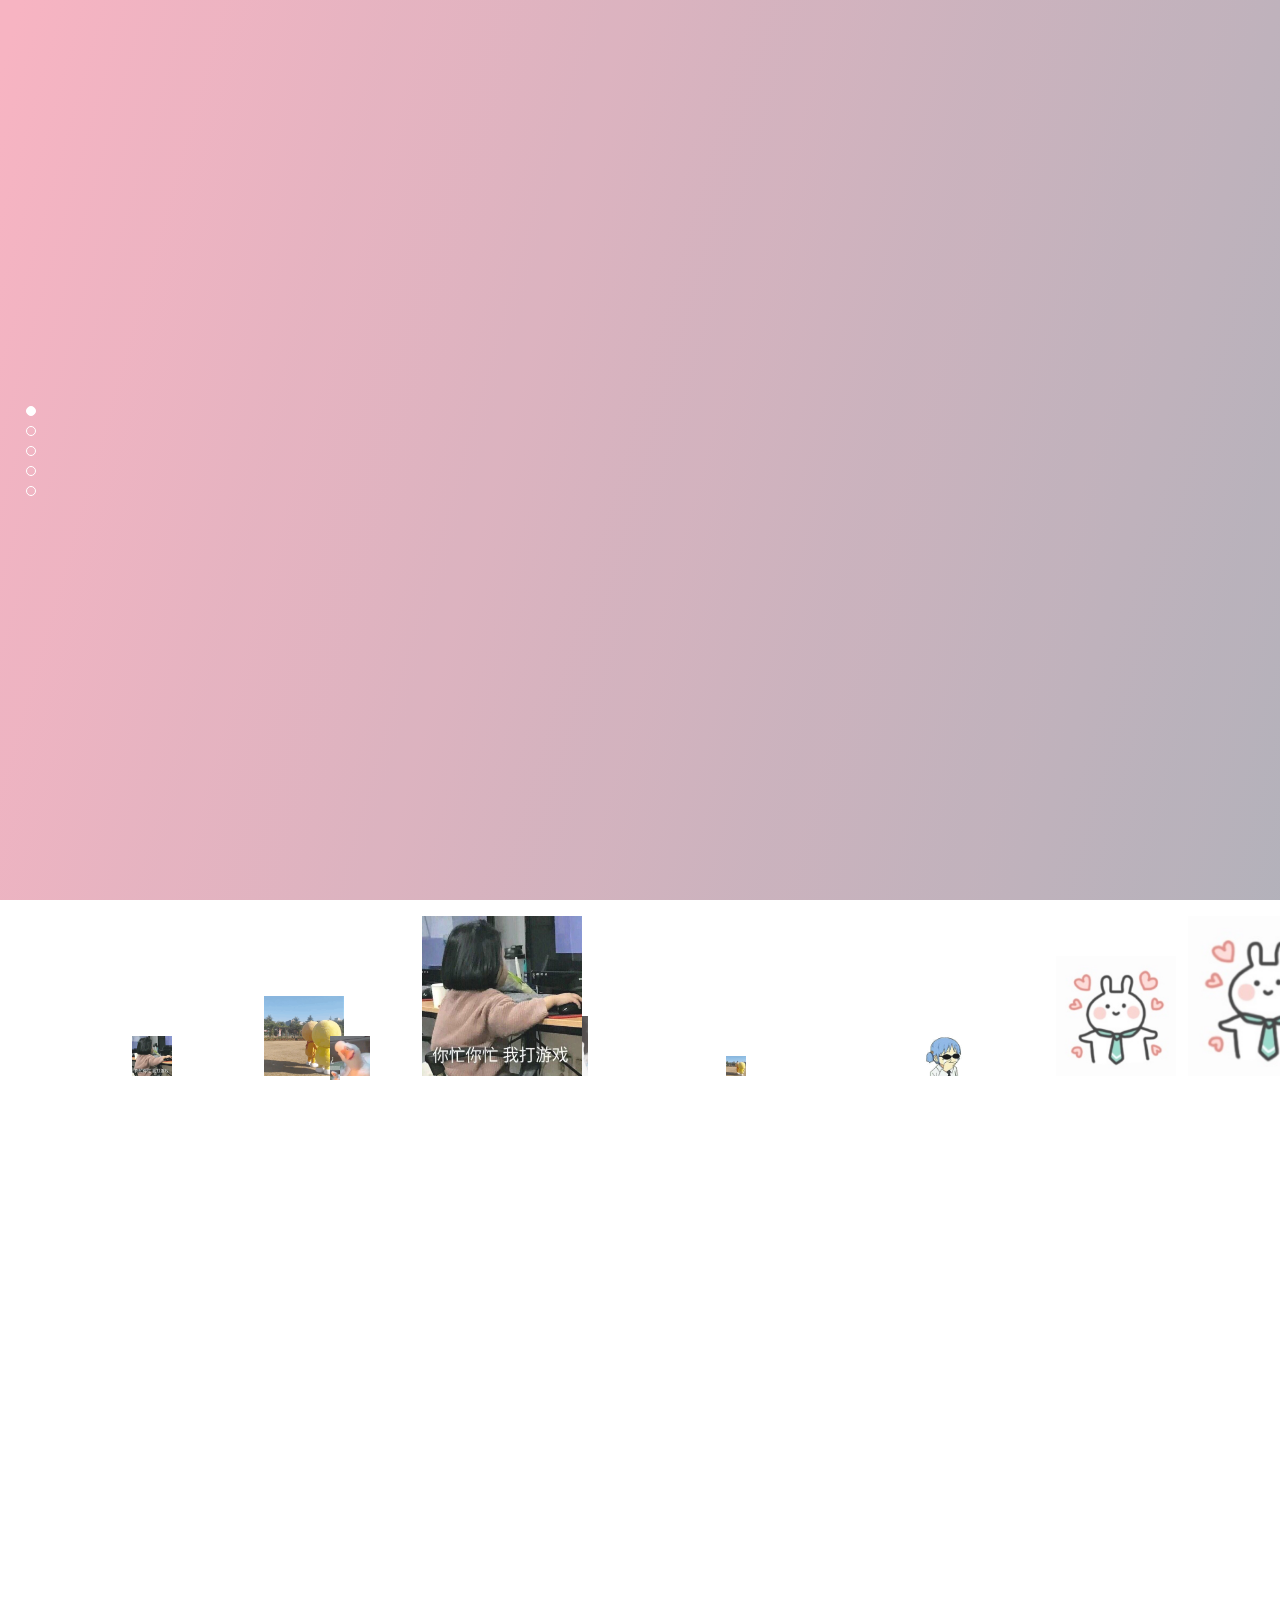
==== html/Memories.html @ e99f82f0 "update" ====
<!DOCTYPE html>
<html lang="zh-CN">
<head>
 <meta charset="UTF-8">
 <title>Happy Birthday</title>
 <link rel="stylesheet" href="../css/jquery.fullPage.css">
 <link rel="stylesheet" href="../css/style.css">
</head>

<body>
<div class="bgcolor">
	<div style="z-index:100;" id="dowebok">
     <!--第一屏 X1-->
     <div class="section">
          <div class="ly-box01">
			<div class="ly-txt01">
				<p class="ly-stxt01">我们认识的时间不长</p>
				<p class="ly-stxt02">只有短短的68天</p>
				<p class="ly-stxt03">但是我们之间的点点滴滴</p>
				<p class="ly-stxt04">历历在目</p>
				<p class="ly-stxt05">仿佛就像在昨天一样</p>
			</div>
            <div class="ly-txt02">
              <p class="ly-stxt06">但是呢</p>
              <p class="ly-stxt07">时间在往前走</p>
              <p class="ly-stxt08">慢慢的就到了你的生日</p>
              <p class="ly-stxt09">祝你:</p>
              <p class="ly-stxt10">生日快乐!</p>
            </div>
        </div>
      </div>

      <!--第二屏 X2-->
    <div class="section">
          <div class="timeline"></div>
          <div class="timepoint11"></div>
		  
          <div class="ly-box11">
              <div class="ly-txt11" style="width:100%;height:10%;left:10%">
                <img class="ly-img11" src="../img/HappyBirthday.png" style="width:100%;height:100%">
              </div>
              <div class="ly-txt12"></div>
              <div class="ly-imgbox13" style="height:80%">
                <img class="ly-img13" src="../img/caketoface.jpg" style="height:100%">
              </div>
          </div>
		  
          <div class="ly-triangle11"></div>

          <div class="ly-box12">
              <div class="ly-txt13" style="width:100%;height:10%;left:10%">
                  <img class="ly-img11" src="../img/HappyBirthday.png" style="width:100%;height:100%">
              </div>
              <div class="ly-txt14">
                 <p>宇宙超模小闫</p>
			     <p>我祝你所有的愿望都能成真</p>
			     <p>所有的梦想都能实现</p>
			     <p>所有的等候都能出现</p>
				 <p>所有所有所有的一切都能如你所愿</p>
              </div>
			  
              <div class="ly-imgbox13" style="height:50%">
                <img class="ly-img13" src="../img/2_right.jpg" style="height:100%">
              </div>
			  
          </div>
          <div class="ly-triangle12"></div>

      </div>

	<!-- 第三屏X3 -->
	<div class="section">
		<!-- 左动画 -->
		<div class="timeline"></div>
		<div class="timepoint21"></div>
		
		<!-- 第一栏 -->
		<div class="ly-box52">
			<div class="ly-txt21">
				虽然
			</div>
			<div class="ly-txt22">
				<p>我们相处的时间不多</p>
				<p>你还经常生我的气</p>
				<p>总说</p>
				<p>我对你不好</p>
				<p>冷漠</p>
				<p>套路你</p>
			</div>
			<div class="ly-imgbox21">
				<img class="ly-img21" src="img/2015.01.01-1.jpg">
			</div>
		</div>
		<div class="ly-triangle21"></div>
		<div class="ly-box22">
			
		<!-- 第二栏 -->
		<div class="ly-txt23">
			但是呢
		</div>
		<div class="ly-txt51">
			<p>我也在很努力地</p>
			<p>改变着自己</p>
			<p>想让你不再生气</p>
			<p>有什么好东西都想</p>
			<p>跟你分享</p>
			<p>记得过年的时候</p>
			<p>我还把我唯一的</p>
			<p>一张花花卡给了你</p>
			<p>看我对你多好</p>
			<p>而且</p>
			<p>我从来都没有套路你</p>
		</div>
		</div>
		<div class="ly-triangle22"></div>

		<!-- 第三栏 -->
		<div class="ly-box51">
			<div class="ly-txt25">
			还有
			</div>
			<div class="ly-imgbox13X" style="height:50%">
				<img class="ly-img13X" src="../img/rabbit.png" style="height:100%">
			</div>
		</div>
		<div class="ly-triangle23"></div>
	</div>

	<!-- 第四屏X4 -->
	<div class="section">
			<div class="timeline"></div>
			<div class="timepoint11"></div>
			<div class="ly-box8X">
				<div class="ly-txt11" style="width:100%;height:5%;left:10%">
					<img class="ly-img11" src="../img/HappyBirthday.png" style="width:200%;height:200%">
				</div>
				<div class="ly-txt82">
					<p>我们</p>
					<p>约好了</p>
					<p>一起去旅游</p>
					<p>一起攒钱</p>
					<p>一起去办签证</p>
					<p>一起去坐飞机</p>
					<p>约好了</p>
					<p>一起去冰岛</p>
					<p>西藏</p>
					<p>云南</p>
					<p>...</p>
				</div>
	        </div>
	         <div class="ly-triangle11"></div>
	
	         <div class="ly-box82">
	             <div class="ly-txt13" style="width:100%;height:10%;left:10%">
	                 <img class="ly-img11" src="../img/HappyBirthday.png" style="width:100%;height:100%">
	             </div>
	             <div class="ly-txt84">
	                <p class="wwww1">如果</p>
					 <p class="wwww1">如果未来某天</p>
					 <p class="wwww1">我们真的走在了一起</p>
					 <p class="wwww1">那么祝贺我们</p>
					 <p class="wwww1">到时候我就跟着你一起去外面浪</p>
					 <p class="wwww1">养一条宠物犬</p>
					 <p class="wwww1">看谁不爽就去咬谁</p>
					 <p class="wwww1">饿了给你做甜点</p>
					 <p class="wwww1">累了给你按摩</p>
					 <p class="wwww1">没有烦恼</p>
					 <p class="wwww1">快乐过日子</p>
	             </div>
	             <div class="ly-imgbox11" style="height:50%;">
	               <img class="ly-img11" src="../img/fly2.gif" style="height:80%">
	             </div>
	         </div>
	         <div class="ly-triangle82"></div>
	 </div>
	
	<!-- 第五屏X5 -->
	<div class="section">
		<div class="timeline"></div>
		<div class="timepoint11"></div>
		<div class="ly-box81">
			<div class="ly-txt11" style="width:100%;height:10%;left:10%">
				<img class="ly-img11" src="../img/HappyBirthday.png" style="width:200%;height:200%">
			</div>
			<div class="ly-txt82" style="top:8%">
				<p class="wwww1">do{</p>
				<p class="wwww1">i++;</p>
				<p class="wwww1">u++;</p>
				<p class="wwww1">}while(i & u);</p>
			<p class="wwww1"></p>
		</div>
		</div>
		<div class="ly-triangle11"></div>

		<div class="ly-box82">
			<div class="ly-txt13" style="width:100%;height:10%;left:10%">
				<img class="ly-img11" src="../img/HappyBirthday.png" style="width:100%;height:100%">
			</div>
			<div class="ly-txt84">
				<p>就像左面这个程序一样</p> 
				<p>你和我原本就是两个世界的人</p>
				<p>一直都在不停的往前走</p>
				<p>直到有一天在某一刻相遇</p>
				<p>我们才在彼此的世界里相拥</p>
				<p>然后追寻着各自的梦想</p>
				<p>却又活在我们自己的天空下</p>
				<p>和你手牵着手共同的走下去</p>
				<p>就像这跳不出的循环</p>
				<p>直到永远</p>
				<p>73、76、79、86、69、85</p>
				<p style="font-size: 13px">这也许,是我能送给你最后的东西了吧? By 叶秋蓉</p>
			</div>
			<div class="ly-imgbox12" style="">
				<img class="ly-img12" src="../img/fly6.jpeg" style="height:100%">
			</div>
		</div>
		<div class="ly-triangle82"></div>
	</div>
</div>
	   
	
	   
	<!--飞起来的气泡-->
	<ul class="bg-bubbles">
		<li><img src="../img/fly1.jpg" style="width:100%;height:100%"></li>
		<li><img src="../img/fly2.gif" style="width:100%;height:100%"></li>
		<li><img src="../img/fly3.jpg" style="width:100%;height:100%"></li>
		<li><img src="../img/fly4.gif" style="width:100%;height:100%"></li>
		<li><img src="../img/fly5.png" style="width:100%;height:100%"></li>
		<li><img src="../img/fly6.jpeg" style="width:100%;height:100%"></li>
		<li><img src="../img/fly1.jpg" style="width:100%;height:100%"></li>
		<li><img src="../img/fly2.gif" style="width:100%;height:100%"></li>
		<li><img src="../img/fly3.jpg" style="width:100%;height:100%"></li>
		<li><img src="../img/fly6.jpeg" style="width:100%;height:100%"></li>
	</ul>
    
  </div>
  <audio src="../music/ymlhappy1.mp3" autoplay="autoplay" loop="loop">

<script src="../js/jquery-1.8.3.min.js"></script>
<script src="../js/jquery.fullPage.min.js"></script>
<script src="../js/diy.js"></script>
</body>
</html>
---- css/style.css ----
#fp-nav ul li a.active span,
.fp-slidesNav ul li a.active span {
    background: #fff;
}
#fp-nav ul li a span,
.fp-slidesNav ul li a span {
    border-color:#fff;
}

.bgcolor {
	/*background: #79a8ae;*/
    /*background: -webkit-linear-gradient(top left, #f7acbc 0%, #79a8ae 100%);*/
    background: linear-gradient(to bottom right, #f7acbc 0%, #79a8ae 100%);
    opacity: 0.9;
}
.bg-bubbles {
  position: absolute;
  top: 0;
  left: 0;
  width: 100%;
  height: 100%;
  z-index: 1;
}
.bg-bubbles li {
  position: absolute;
  list-style: none;
  display: block;
  width: 40px;
  height: 40px;
  background-color: rgba(255, 255, 255, 0.15);
  bottom: -160px;
  -webkit-animation: square 30s infinite;
  animation: square 30s infinite;
  -webkit-transition-timing-function: linear;
  transition-timing-function: linear;
}
.bg-bubbles li:nth-child(1) {
  left: 10%;
}
.bg-bubbles li:nth-child(2) {
  left: 20%;
  width: 80px;
  height: 80px;
  -webkit-animation-delay: 2s;
          animation-delay: 2s;
  -webkit-animation-duration: 17s;
          animation-duration: 17s;
}
.bg-bubbles li:nth-child(3) {
  left: 25%;
  -webkit-animation-delay: 4s;
          animation-delay: 4s;
}
.bg-bubbles li:nth-child(4) {
  left: 40%;
  width: 60px;
  height: 60px;
  -webkit-animation-duration: 22s;
          animation-duration: 22s;
  background-color: rgba(255, 255, 255, 0.25);
}
.bg-bubbles li:nth-child(5) {
  left: 70%;
}
.bg-bubbles li:nth-child(6) {
  left: 80%;
  width: 120px;
  height: 120px;
  -webkit-animation-delay: 3s;
          animation-delay: 3s;
  background-color: rgba(255, 255, 255, 0.2);
}
.bg-bubbles li:nth-child(7) {
  left: 32%;
  width: 160px;
  height: 160px;
  -webkit-animation-delay: 7s;
          animation-delay: 7s;
}
.bg-bubbles li:nth-child(8) {
  left: 55%;
  width: 20px;
  height: 20px;
  -webkit-animation-delay: 15s;
          animation-delay: 15s;
  -webkit-animation-duration: 40s;
          animation-duration: 40s;
}
.bg-bubbles li:nth-child(9) {
  left: 25%;
  width: 10px;
  height: 10px;
  -webkit-animation-delay: 2s;
          animation-delay: 2s;
  -webkit-animation-duration: 40s;
          animation-duration: 40s;
  background-color: rgba(255, 255, 255, 0.3);
}
.bg-bubbles li:nth-child(10) {
  left: 90%;
  width: 160px;
  height: 160px;
  -webkit-animation-delay: 11s;
          animation-delay: 11s;
}
@-webkit-keyframes square {
  0% {
    -webkit-transform: translateY(0);
            transform: translateY(0);
  }
  100% {
    -webkit-transform: translateY(-900px) rotate(600deg);
            transform: translateY(-900px) rotate(600deg);
  }
}
@keyframes square {
  0% {
    -webkit-transform: translateY(0);
            transform: translateY(0);
  }
  100% {
    -webkit-transform: translateY(-900px) rotate(600deg);
            transform: translateY(-900px) rotate(600deg);
  }
}
/***                                  内容区域                                 ***/
/**                                   第一部分                                  **/
/*盒子*/
.ly-box01 {
	width:50px;
	height:50px;
	background-color:#FFF;
	border-radius: 25px;
	position: absolute;
	left: 48%;
	bottom: 50%;
	margin-bottom:50%;
	overflow: hidden;
	transform-origin:center bottom;
	animation:box_to_point 18.5s 0s,bounce 2.5s 18.5s;
}

@keyframes box_to_point{
	0% {
		margin-bottom:50%;
		width:50px;
		height:50px;
		border-radius: 25px;
		position: absolute;
		left: 48%;
		bottom: 50%;
		}
	10% {
		margin-bottom:0;
		width:50px;
		height:50px;
		border-radius: 25px;
		background-color:rgba(255,255,255,1);
		position: absolute;
		left: 48%;
		bottom: 50%;
	}
	14% {
		margin-bottom:0;
		width: 80%;
		height: 550px;
		border-radius: 6px;
		background-color:rgba(255,255,255,0.5);
		position: absolute;
		left: 10%;
		bottom: 12%;
	}
	96% {
		margin-bottom:0;
		width: 80%;
		height: 550px;
		border-radius: 6px;
		background-color:rgba(255,255,255,0.6);
		position: absolute;
		left: 10%;
		bottom: 12%;
	}
	100% {
		margin-bottom:0;
		width:50px;
		height:50px;
		border-radius: 25px;
		background-color:rgba(255,255,255,1);
		position: absolute;
		left: 48%;
		bottom: 50%;
	}
}
@-webkit-keyframes box_to_point{
	0% {
		margin-bottom:50%;
		width:50px;
		height:50px;
		border-radius: 25px;
		position: absolute;
		left: 48%;
		bottom: 50%;
		}
	10% {
		margin-bottom:0;
		width:50px;
		height:50px;
		border-radius: 25px;
		background-color:rgba(255,255,255,1);
		position: absolute;
		left: 48%;
		bottom: 50%;
	}
	14% {
		margin-bottom:0;
		width: 80%;
		height: 550px;
		border-radius: 6px;
		background-color:rgba(255,255,255,0.5);
		position: absolute;
		left: 10%;
		bottom: 12%;
	}
	96% {
		margin-bottom:0;
		width: 80%;
		height: 550px;
		border-radius: 6px;
		background-color:rgba(255,255,255,0.6);
		position: absolute;
		left: 10%;
		bottom: 12%;
	}
	100% {
		margin-bottom:0;
		width:50px;
		height:50px;
		border-radius: 25px;
		background-color:rgba(255,255,255,1);
		position: absolute;
		left: 48%;
		bottom: 50%;
	}
}
@keyframes bounce{
	0% {
		margin-bottom:0;
		width: 50px;
		height: 50px;
		border-radius: 25px;
		bottom:50%;
		left: 48%;
	}
	50% {
		margin-bottom:0;
		left: 48%;
		width: 50px;
		height: 50px;
		border-radius: 25px;
		bottom:0;
		left: 48%;
	}
	100% {
		margin-bottom:0;
		width: 20px;
		height: 20px;
		border-radius: 10px;
		left: 48%;
		bottom: 0;
		left: 20%;
	}
}
@-webkit-keyframes bounce{
		0% {
		margin-bottom:0;
		width: 50px;
		height: 50px;
		border-radius: 25px;
		bottom:50%;
		left: 48%;
	}
	50% {
		margin-bottom:0;
		left: 48%;
		width: 50px;
		height: 50px;
		border-radius: 25px;
		bottom:0;
		left: 48%;
	}
	100% {
		margin-bottom:0;
		width: 20px;
		height: 20px;
		border-radius: 10px;
		left: 48%;
		bottom: 0;
		left: 20%;
	}
}
/*文本*/
.ly-txt01 {
	position:absolute;
	width: 40%;
	left:10%;
	top:10%;
}
.ly-txt02 {
	position:absolute;
	width: 40%;
	left:60%;
	top:10%;
}
.ly-stxt01 {
	font-family: Microsoft YaHei;
	font-size: 30px;
	font-color: #000;
	position: relative;
	left: 5%;
	top: 5%;
	opacity: 0;
	animation:ly-stxt01_move 15s;
	animation-delay:3s;
	-webkit-animation:ly-stxt01_move 15s;
	-webkit-animation-delay:3s;
}
@keyframes ly-stxt01_move{
	0% {opacity:0;}
	8% {opacity:1;}
	90% {opacity:1;}
	98% {opacity:0;}
	100% {opacity:0;}
}
@-webkit-keyframes ly-stxt01_move{
	0% {opacity:0;}
	8% {opacity:0;}
	90% {opacity:1;}
	98% {opacity:0;}
	100% {opacity:0;}
}

.ly-stxt02 {
	font-family: Microsoft YaHei;
	font-size: 30px;
	font-color: #000;
	position: relative;
	left: 5%;
	top: 5%;
	margin-top:-71px;
	opacity: 0;
	animation:ly-stxt02_move 15s;
	animation-delay:3s;
	-webkit-animation:ly-stxt02_move 15s;
	-webkit-animation-delay:3s;
}
@keyframes ly-stxt02_move{
	0% {opacity:0;margin-top:-71px;}
	8% {opacity:0;margin-top:-71px;}
	16% {opacity:1;margin-top:0;}
	90% {opacity:1;margin-top:0;}
	100% {opacity:0;margin-top:0;}
}
@-webkit-keyframes ly-stxt02_move{
	0% {opacity:0;margin-top:-71px;}
	8% {opacity:0;margin-top:-71px;}
	16% {opacity:1;margin-top:0;}
	90% {opacity:1;margin-top:0;}
	100% {opacity:0;margin-top:0;}
}

.ly-stxt03 {
	font-family: Microsoft YaHei;
	font-size: 30px;
	font-color: #000;
	position: relative;
	left: 5%;
	top: 5%;
	opacity: 0;
	margin-top:-71px;
	animation:ly-stxt03_move 15s;
	animation-delay:3s;
	-webkit-animation:ly-stxt03_move 15s;
	-webkit-animation-delay:3s;
}
@keyframes ly-stxt03_move{
	0% {opacity:0;margin-top:-71px;}
	16% {opacity:0;margin-top:-71px;}
	24% {opacity:1;margin-top:0;}
	90% {opacity:1;margin-top:0;}
	100% {opacity:0;margin-top:0;}
}
@-webkit-keyframes ly-stxt03_move{
	0% {opacity:0;margin-top:-71px;}
	16% {opacity:0;margin-top:-71px;}
	24% {opacity:1;margin-top:0;}
	90% {opacity:1;margin-top:0;}
	100% {opacity:0;margin-top:0;}
}

.ly-stxt04 {
	font-family: Microsoft YaHei;
	font-size: 30px;
	font-color: #000;
	position: relative;
	left: 5%;
	top: 5%;
	opacity: 0;
	margin-top:-71px;
	animation:ly-stxt04_move 15s;
	animation-delay:3s;
	-webkit-animation:ly-stxt04_move 15s;
	-webkit-animation-delay:3s;
}
@keyframes ly-stxt04_move{
	0% {opacity:0;margin-top:-71px;}
	24% {opacity:0;margin-top:-71px;}
	32% {opacity:1;margin-top:0;}
	90% {opacity:1;margin-top:0;}
	100% {opacity:0;margin-top:0;}
}
@-webkit-keyframes ly-stxt04_move{
	0% {opacity:0;margin-top:-71px;}
	24% {opacity:0;margin-top:-71px;}
	32% {opacity:1;margin-top:0;}
	90% {opacity:1;margin-top:0;}
	100% {opacity:0;margin-top:0;}
}

.ly-stxt05 {
	font-family: Microsoft YaHei;
	font-size: 30px;
	font-color: #000;
	position: relative;
	left: 5%;
	top: 5%;
	opacity: 0;
	margin-top:-71px;
	animation:ly-stxt05_move 15s;
	animation-delay:3s;
	-webkit-animation:ly-stxt05_move 15s;
	-webkit-animation-delay:3s;
}
@keyframes ly-stxt05_move{
	0% {opacity:0;margin-top:-71px;}
	32% {opacity:0;margin-top:-71px;}
	40% {opacity:1;margin-top:0;}
	90% {opacity:1;margin-top:0;}
	100% {opacity:0;margin-top:0;}
}
@-webkit-keyframes ly-stxt05_move{
	0% {opacity:0;margin-top:-71px;}
	32% {opacity:0;margin-top:-71px;}
	40% {opacity:1;margin-top:0;}
	90% {opacity:1;margin-top:0;}
	100% {opacity:0;margin-top:0;}
}

.ly-stxt06 {
	font-family: Microsoft YaHei;
	font-size: 30px;
	font-color: #000;
	position: relative;
	right: 5%;
	top: 5%;
	opacity: 0;
	animation:ly-stxt06_move 15s;
	animation-delay:3s;
	-webkit-animation:ly-stxt06_move 15s;
	-webkit-animation-delay:3s;
}
@keyframes ly-stxt06_move{
	0% {opacity:0;}
	40% {opacity:0;}
	48% {opacity:1;}
	90% {opacity:1;}
	100% {opacity:0;}
}
@-webkit-keyframes ly-stxt06_move{
	0% {opacity:0;}
	40% {opacity:0;}
	48% {opacity:1;}
	90% {opacity:1;}
	100% {opacity:0;}
}

.ly-stxt07 {
	font-family: Microsoft YaHei;
	font-size: 30px;
	font-color: #000;
	position: relative;
	right: 5%;
	top: 5%;
	opacity: 0;
	margin-top:-71px;
	animation:ly-stxt07_move 15s;
	animation-delay:3s;
	-webkit-animation:ly-stxt07_move 15s;
	-webkit-animation-delay:3s;
}
@keyframes ly-stxt07_move{
	0% {opacity:0;margin-top:-71px;}
	48% {opacity:0;margin-top:-71px;}
	56% {opacity:1;margin-top:0;}
	90% {opacity:1;margin-top:0;}
	100% {opacity:0;margin-top:0;}
}
@-webkit-keyframes ly-stxt07_move{
	0% {opacity:0;margin-top:-71px;}
	48% {opacity:0;margin-top:-71px;}
	56% {opacity:1;margin-top:0;}
	90% {opacity:1;margin-top:0;}
	100% {opacity:0;margin-top:0;}
}

.ly-stxt08 {
	font-family: Microsoft YaHei;
	font-size: 30px;
	font-color: #000;
	position: relative;
	right: 5%;
	top: 5%;
	opacity: 0;
	margin-top:-71px;
	animation:ly-stxt08_move 15s;
	animation-delay:3s;
	-webkit-animation:ly-stxt08_move 15s;
	-webkit-animation-delay:3s;
}
@keyframes ly-stxt08_move{
	0% {opacity:0;margin-top:-71px;}
	56% {opacity:0;margin-top:-71px;}
	64% {opacity:1;margin-top:0;}
	90% {opacity:1;margin-top:0;}
	100% {opacity:0;margin-top:0;}
}
@-webkit-keyframes ly-stxt08_move{
	0% {opacity:0;margin-top:-71px;}
	56% {opacity:0;margin-top:-71px;}
	64% {opacity:1;margin-top:0;}
	90% {opacity:1;margin-top:0;}
	100% {opacity:0;margin-top:0;}
}

.ly-stxt09 {
	font-family: Microsoft YaHei;
	font-size: 30px;
	font-color: #000;
	position: relative;
	right: 5%;
	top: 5%;
	opacity: 0;
	margin-top:-71px;
	animation:ly-stxt09_move 15s;
	animation-delay:3s;
	-webkit-animation:ly-stxt09_move 15s;
	-webkit-animation-delay:3s;
}
@keyframes ly-stxt09_move{
	0% {opacity:0;margin-top:-71px;}
	64% {opacity:0;margin-top:-71px;}
	72% {opacity:1;margin-top:0;}
	90% {opacity:1;margin-top:0;}
	100% {opacity:0;margin-top:0;}
}
@-webkit-keyframes ly-stxt09_move{
	0% {opacity:0;margin-top:-71px;}
	64% {opacity:0;margin-top:-71px;}
	72% {opacity:1;margin-top:0;}
	90% {opacity:1;margin-top:0;}
	100% {opacity:0;margin-top:0;}
}

.ly-stxt10 {
	font-family: Microsoft YaHei;
	font-size: 30px;
	font-color: #000;
	position: relative;
	right: 5%;
	top: 5%;
	opacity: 0;
	margin-top:-71px;
	animation:ly-stxt10_move 15s;
	animation-delay:3s;
	-webkit-animation:ly-stxt10_move 15s;
	-webkit-animation-delay:3s;
}
@keyframes ly-stxt10_move{
	0% {opacity:0;margin-top:-71px;}
	72% {opacity:0;margin-top:-71px;}
	80% {opacity:1;margin-top:0;}
	90% {opacity:1;margin-top:0;}
	100% {opacity:0;margin-top:0;}
}
@-webkit-keyframes ly-stxt10_move{
	0% {opacity:0;margin-top:-71px;}
	72% {opacity:0;margin-top:-71px;}
	80% {opacity:1;margin-top:0;}
	90% {opacity:1;margin-top:0;}
	100% {opacity:0;margin-top:0;}
}
/**                                      第二部分                                       **/
/*时间轴的线*/

.timeline {
	width: 8px;
	height: 0;
	position: absolute;
	left: 20%;
	top:-100%;
	background-color: #ccc;
	border-radius:3px;
	transition: all 2s;
}
.active .timeline {
	width: 10px;
	height: 100%;
	top:0;
	transition-delay: 0.1s;
}
/*时间轴上的点*/
.timepoint {
	width: 20px;
	height: 20px;
	margin-left: -5px;
	position: absolute;
	left:20%;
	top: 15.5%;
	opacity: 0;
	background-color: #fff;
	-webkit-border-radius: 10px;
	-moz-border-radius: 10px;
	-ms-border-radius: 10px;
	-o-border-radius: 10px;
	border-radius: 10px;
	transition: all 0.3s; 
}
.active .timepoint {
	opacity: 1;
	transition-delay: 2s;
}
/**时间轴上的点**/
.timepoint11 {
	width: 20px;
	height: 20px;
	margin-left: -5px;
	position: absolute;
	left:20%;
	top: 0;
	opacity: 1;
	background-color: #fff;
	-webkit-border-radius: 10px;
	-moz-border-radius: 10px;
	-ms-border-radius: 10px;
	-o-border-radius: 10px;
	border-radius: 10px;
	transition: all 1s;
}
.active .timepoint11 {
	top:15.5%;
	transition-delay: 2s;
}

/* 盒子 */
.ly-box11 {
	width: 30%;
	height: 600px;
	border: 2px #CCC;
	background-color: #fff;
	background-color: rgba(255,255,255,0.6);
	border-radius: 8px;
	position: absolute;
	left: 23%;
	top:10%;
	overflow: hidden;
	opacity: 0;
	-webkit-transform: scale(0.5, 0.5);
	transform: scale(0.5, 0.5);
	transition: all 1s;
}
.active .ly-box11{
	opacity: 0.9;
	-webkit-transform: scale(1, 1);
	transform: scale(1, 1);
	transition-delay: 2.5s;
}
/*小三角*/
.ly-triangle11 {
	width: 0; 
	height: 0; 
	border-top: 20px solid transparent; 
	border-right: 22px solid white; 
	border-bottom: 20px solid transparent;
	border-radius: 2px; 
	margin-left: 24px;
	position: absolute;
	right: 77%;
	top: 14%;
	opacity: 0;
	-webkit-transform: scale(0.5, 0.5);
	transform: scale(0.5, 0.5);
	transition: all 0.5s;
}
.active .ly-triangle11 {
	opacity: 0.6;
	margin-left: 2px;
	-webkit-transform: scale(1, 1);
	transform: scale(1, 1);
	transition-delay: 3.5s;
}
/*图片*/
.ly-imgbox11{
	position: absolute;
	bottom: 0;
	left: 40%;
	top: 40%;
	width: 50%;
	height: 60%;
	border-radius: 8px;
	opacity:0;
	overflow: hidden;
	transition:all 0.5s;
}
.active .ly-imgbox11{
	opacity:1;
	transition-delay:3.5s;
}
.ly-img11{
	position: absolute;
	width: 100%;
	bottom: 0;
}
/*t图片2*/
.ly-imgbox12{
	position: absolute;
	left: 40%;
	top: 50%;
	width: 50%;
	height: 60%;
	border-radius: 8px;
	opacity:0;
	overflow: hidden;
	transition:all 0.5s;
}
.active .ly-imgbox12{
	opacity:1;
	transition-delay:3.5s;
}
.ly-img12{
	position: absolute;
	width: 100%;
	bottom: 0;
}
.ly-imgbox13{
	position: absolute;
	bottom: 0;
	width: 100%;
	height: 60%;
	border-radius: 8px;
	opacity:0;
	overflow: hidden;
	transition:all 0.5s;
}
.active .ly-imgbox13{
	opacity:1;
	transition-delay:3.5s;
}
.ly-img13{
	position: absolute;
	width: 100%;
	bottom: 0;
}
.ly-imgbox13X{
	position: absolute;
	bottom: 50PX;
	width: 100%;
	height: 100%;
	border-radius: 8px;
	opacity:0;
	overflow: hidden;
	transition:all 0.5s;
}
.active .ly-imgbox13X{
	opacity:1;
	transition-delay:3.5s;
}
.ly-img13X{
	position: absolute;
	width: 100%;
	bottom: 0;
}

/*文本*/
.ly-txt11 {
	font-family: Microsoft YaHei;
	font-size: 30px;
	text-shadow: 1px;
	font-color: #000;
	position: absolute;
	left: 3%;
	top: 4%;
	opacity: 0;
	transition: all 0.5s;
}

.active .ly-txt11 {
	opacity: 1;
	transition-delay: 3.5s;
}


.ly-txt12 {
	font-family: Microsoft YaHei;
	font-size: 20px;
	text-indent:2em;
	font-color: #000;
	position: absolute;
	padding-top: 20px;
	left: 5%;
	top: 12%;
	opacity: 0;
	transition: all 1s;
}

.active .ly-txt12 {
	opacity: 1;
	transition-delay: 4s;
}

/* 盒子 */
.ly-box12 {
	width: 40%;
	height: 600px;
	border: 2px #CCC;
	background-color: #fff;
	background-color: rgba(255,255,255,0.6);
	border-radius: 8px;
	position: absolute;
	left: 57%;
	top:10%;
	overflow: hidden;
	opacity: 0;
	-webkit-transform: scale(0.5, 0.5);
	transform: scale(0.5, 0.5);
	transition: all 1s;
}
.active .ly-box12{
	opacity: 0.9;
	-webkit-transform: scale(1, 1);
	transform: scale(1, 1);
	transition-delay: 5s;
}

/*小三角*/
.ly-triangle12 {
	width: 0; 
	height: 0; 
	border-top: 20px solid transparent; 
	border-right: 22px solid white; 
	border-bottom: 20px solid transparent;
	border-radius: 2px; 
	margin-left: 24px;
	position: absolute;
	right: 43%;
	top: 14%;
	opacity: 0;
	-webkit-transform: scale(0.5, 0.5);
	transform: scale(0.5, 0.5);
	transition: all 1s;
}
.active .ly-triangle12 {
	opacity: 0.6;
	margin-left: 2px;
	-webkit-transform: scale(1, 1);
	transform: scale(1, 1);
	transition-delay: 6s;
}
/*文本*/
.ly-txt13 {
	font-family: Microsoft YaHei;
	font-size: 30px;
	text-shadow: 1px;
	font-color: #000;
	position: absolute;
	left: 3%;
	top: 4%;
	opacity: 0;
	transition: all 0.5s;
}

.active .ly-txt13 {
	opacity: 1;
	transition-delay: 6s;
}

.ly-txt14 {
	text-indent:2em;
	font-family: Microsoft YaHei;
	font-size: 18px;
	font-color: #000;
	position: absolute;
	margin-left:30px;
	margin-right:30px;
	top: 12%;
	opacity: 1;
	transition: all 13s;
	height:0;
	width:88%;
	overflow:hidden;
}

.active .ly-txt14 {
	height:500px;
	transition-delay: 6.5s;
}

/**                                        第三部分                                  **/

/**时间轴上的点**/
.timepoint21 {
	width: 20px;
	height: 20px;
	margin-left: -5px;
	position: absolute;
	left:20%;
	top: 0;
	opacity: 1;
	background-color: #fff;
	-webkit-border-radius: 10px;
	-moz-border-radius: 10px;
	-ms-border-radius: 10px;
	-o-border-radius: 10px;
	border-radius: 10px;
	transition: all 0.5s;
}
.active .timepoint21 {
	top:15.5%;
	transition-delay: 1.5s;
}

/* 盒子 */
.ly-box21 {
	width: 15%;
	height: 600px;
	border: 2px #CCC;
	background-color: #fff;
	background-color: rgba(255,255,255,0.6);
	border-radius: 8px;
	position: absolute;
	left: 23%;
	top:10%;
	overflow: hidden;
	opacity: 0;
	-webkit-transform: scale(0.5, 0.5);
	transform: scale(0.5, 0.5);
	transition: all 1s;
}
.active .ly-box21{
	opacity: 0.9;
	-webkit-transform: scale(1, 1);
	transform: scale(1, 1);
	transition-delay: 2.5s;
}
/*小三角*/
.ly-triangle21 {
	width: 0; 
	height: 0; 
	border-top: 20px solid transparent; 
	border-right: 22px solid white; 
	border-bottom: 20px solid transparent;
	border-radius: 2px; 
	margin-left: 24px;
	position: absolute;
	right: 77%;
	top: 14%;
	opacity: 0;
	-webkit-transform: scale(0.5, 0.5);
	transform: scale(0.5, 0.5);
	transition: all 0.5s;
}
.active .ly-triangle21 {
	opacity: 0.6;
	margin-left: 2px;
	-webkit-transform: scale(1, 1);
	transform: scale(1, 1);
	transition-delay: 3.5s;
}
/*图片*/
.ly-imgbox21{
	position: absolute;
	bottom: 0;
	width: 100%;
	height: 70%;
	border-radius: 8px;
	opacity:0;
	overflow: hidden;
	transition:all 0.5s;
}
.active .ly-imgbox21{
	opacity:1;
	transition-delay:3.5s;
}
.ly-img21{
	position: absolute;
	width: 100%;
	bottom: 0;
}
/*文本*/
.ly-txt21 {
	font-family: Microsoft YaHei;
	font-size: 30px;
	text-shadow: 1px;
	font-color: #000;
	position: absolute;
	left: 3%;
	top: 2%;
	opacity: 0;
	transition: all 0.5s;
}

.active .ly-txt21 {
	opacity: 1;
	transition-delay: 3.5s;
}


.ly-txt22 {
	font-family: Microsoft YaHei;
	font-size: 13px;
	text-indent:2em;
	font-color: #000;
	position: absolute;
	left: 5%;
	top: 25%;
	opacity: 0;
	transition: all 1s;
}

.active .ly-txt22 {
	opacity: 1;
	transition-delay: 4s;
}

/* 盒子 */
.ly-box22 {
	width: 15%;
	height: 450px;
	border: 2px #CCC;
	background-color: #fff;
	background-color: rgba(255,255,255,0.6);
	border-radius: 8px;
	position: absolute;
	left: 42%;
	top:22%;
	overflow: hidden;
	opacity: 0;
	-webkit-transform: scale(0.5, 0.5);
	transform: scale(0.5, 0.5);
	transition: all 1s;
}
.active .ly-box22{
	opacity: 0.9;
	-webkit-transform: scale(1, 1);
	transform: scale(1, 1);
	transition-delay: 5s;
}
/*小三角*/
.ly-triangle22 {
	width: 0; 
	height: 0; 
	border-top: 20px solid transparent; 
	border-right: 22px solid white; 
	border-bottom: 20px solid transparent;
	border-radius: 2px; 
	margin-left: 24px;
	position: absolute;
	right: 58%;
	top: 25%;
	opacity: 0;
	-webkit-transform: scale(0.5, 0.5);
	transform: scale(0.5, 0.5);
	transition: all 1s;
}
.active .ly-triangle22 {
	opacity: 0.6;
	margin-left: 2px;
	-webkit-transform: scale(1, 1);
	transform: scale(1, 1);
	transition-delay: 6s;
}
/*文本*/
.ly-txt23 {
	font-family: Microsoft YaHei;
	font-size: 30px;
	text-shadow: 1px;
	font-color: #000;
	position: absolute;
	left: 3%;
	top: 2%;
	opacity: 0;
	transition: all 0.5s;
}

.active .ly-txt23 {
	opacity: 1;
	transition-delay: 6s;
}

.ly-txt24 {
	text-indent:2em;
	font-family: Microsoft YaHei;
	font-size: 14px;
	font-color: #000;
	position: absolute;
	width:80%;
	top:11%;
	margin-left:5%;
	opacity: 0;
	transition: all 0.5s;
	width:88%;
	overflow:hidden;
}

.active .ly-txt24 {
	opacity:1;
	transition-delay: 7.0s;
}
/*图片*/
.ly-imgbox22{
	position: absolute;
	bottom: 0;
	width: 100%;
	height: 80%;
	border-radius: 8px;
	opacity:0;
	overflow: hidden;
	transition:all 0.5s;
}
.active .ly-imgbox22{
	opacity:1;
	transition-delay:6s;
}
.ly-img22{
	position: absolute;
	width: 100%;
	bottom: 0;
}

/* 盒子 */
.ly-box23 {
	width: 34%;
	height: 0;
	border: 2px #CCC;
	background-color: #fff;
	background-color: rgba(255,255,255,0.6);
	border-radius: 8px;
	position: absolute;
	left: 61%;
	bottom:6%;
	overflow: hidden;
	opacity: 0.9;
	transition: all 10s;
}
.active .ly-box23{
	height:600px;
	transition-delay: 8s;
}
/*小三角*/
.ly-triangle23 {
	width: 0; 
	height: 0; 
	border-top: 20px solid transparent; 
	border-right: 22px solid white; 
	border-bottom: 20px solid transparent;
	border-radius: 2px; 
	margin-left: 24px;
	position: absolute;
	right: 39%;
	top: 66%;
	opacity: 0;
	-webkit-transform: scale(0.5, 0.5);
	transform: scale(0.5, 0.5);
	transition: all 1s;
}
.active .ly-triangle23 {
	opacity: 0.6;
	margin-left: 2px;
	-webkit-transform: scale(1, 1);
	transform: scale(1, 1);
	transition-delay: 12s;
}
/*文本*/
.ly-txt25 {
	font-family: Microsoft YaHei;
	font-size: 30px;
	text-shadow: 1px;
	font-color: #000;
	position: absolute;
	left: 3%;
	top: 2%;
	opacity: 0;
	transition: all 0.5s;
}

.active .ly-txt25 {
	opacity: 1;
	transition-delay: 6s;
}

.ly-txt26 {
	text-indent:2em;
	font-family: Microsoft YaHei;
	font-size: 14px;
	font-color: #000;
	position: absolute;
	width:80%;
	top:11%;
	margin-left:5%;
	opacity: 0;
	transition: all 0.5s;
	width:88%;
	overflow:hidden;
}

.active .ly-txt26 {
	opacity:1;
	transition-delay: 14s;
}
/*图片*/
.ly-imgbox23{
	position: absolute;
	bottom: 0;
	width: 100%;
	height: 80%;
	border-radius: 8px;
	opacity:0;
	overflow: hidden;
	transition:all 0.5s;
}
.active .ly-imgbox23{
	opacity:1;
	transition-delay:12s;
}
.ly-img23{
	position: absolute;
	width: 100%;
	bottom: 0;
}




/**                                      第四部分                                    **/

/**时间轴上的点**/
.timepoint31 {
	width: 20px;
	height: 20px;
	margin-left: -5px;
	position: absolute;
	left:20%;
	top: 0;
	opacity: 1;
	background-color: #fff;
	-webkit-border-radius: 10px;
	-moz-border-radius: 10px;
	-ms-border-radius: 10px;
	-o-border-radius: 10px;
	border-radius: 10px;
	transition: all 1s;
}
.active .timepoint31 {
	top:15.5%;
	transition-delay: 2s;
}
/* 盒子 */
.ly-box31 {
	width: 30%;
	height: 600px;
	border: 2px #CCC;
	background-color: #fff;
	background-color: rgba(255,255,255,0.6);
	border-radius: 8px;
	position: absolute;
	left: 23%;
	top:10%;
	overflow: hidden;
	opacity: 0;
	-webkit-transform: scale(0.5, 0.5);
	transform: scale(0.5, 0.5);
	transition: all 1s;
}
.active .ly-box31{
	opacity: 0.9;
	-webkit-transform: scale(1, 1);
	transform: scale(1, 1);
	transition-delay: 2.5s;
}
/*小三角*/
.ly-triangle31 {
	width: 0; 
	height: 0; 
	border-top: 20px solid transparent; 
	border-right: 22px solid white; 
	border-bottom: 20px solid transparent;
	border-radius: 2px; 
	margin-left: 24px;
	position: absolute;
	right: 77%;
	top: 14%;
	opacity: 0;
	-webkit-transform: scale(0.5, 0.5);
	transform: scale(0.5, 0.5);
	transition: all 0.5s;
}
.active .ly-triangle31 {
	opacity: 0.6;
	margin-left: 2px;
	-webkit-transform: scale(1, 1);
	transform: scale(1, 1);
	transition-delay: 3.5s;
}
/*图片*/
.ly-imgbox31{
	position: absolute;
	bottom: 0;
	width: 100%;
	height: 70%;
	border-radius: 8px;
	opacity:0;
	overflow: hidden;
	transition:all 0.5s;
}
.active .ly-imgbox31{
	opacity:1;
	transition-delay:3.5s;
}
.ly-img31{
	position: absolute;
	width: 100%;
	bottom: 0;
}
/*文本*/
.ly-txt31 {
	font-family: Microsoft YaHei;
	font-size: 30px;
	text-shadow: 1px;
	font-color: #000;
	position: absolute;
	left: 3%;
	top: 4%;
	opacity: 0;
	transition: all 0.5s;
}

.active .ly-txt31 {
	opacity: 1;
	transition-delay: 3.5s;
}


.ly-txt32 {
	font-family: Microsoft YaHei;
	font-size: 20px;
	text-indent:2em;
	font-color: #000;
	position: absolute;
	padding-top: 20px;
	left: 5%;
	top: 12%;
	opacity: 0;
	transition: all 1s;
}

.active .ly-txt32 {
	opacity: 1;
	transition-delay: 4s;
}

/* 盒子 */
.ly-box32 {
	width: 40%;
	height: 400px;
	border: 2px #CCC;
	background-color: #fff;
	background-color: rgba(255,255,255,0.6);
	border-radius: 8px;
	position: absolute;
	left: 57%;
	top:10%;
	overflow: hidden;
	opacity: 0;
	-webkit-transform: scale(0.5, 0.5);
	transform: scale(0.5, 0.5);
	transition: all 1s;
}
.active .ly-box32{
	opacity: 0.9;
	-webkit-transform: scale(1, 1);
	transform: scale(1, 1);
	transition-delay: 5s;
}
/*小三角*/
.ly-triangle32 {
	width: 0; 
	height: 0; 
	border-top: 20px solid transparent; 
	border-right: 22px solid white; 
	border-bottom: 20px solid transparent;
	border-radius: 2px; 
	margin-left: 24px;
	position: absolute;
	right: 43%;
	top: 14%;
	opacity: 0;
	-webkit-transform: scale(0.5, 0.5);
	transform: scale(0.5, 0.5);
	transition: all 1s;
}
.active .ly-triangle32 {
	opacity: 0.6;
	margin-left: 2px;
	-webkit-transform: scale(1, 1);
	transform: scale(1, 1);
	transition-delay: 6s;
}
/*文本*/
.ly-txt33 {
	font-family: Microsoft YaHei;
	font-size: 30px;
	text-shadow: 1px;
	font-color: #000;
	position: absolute;
	left: 3%;
	top: 4%;
	opacity: 0;
	transition: all 0.5s;
}

.active .ly-txt33 {
	opacity: 1;
	transition-delay: 6s;
}

.ly-txt34 {
	text-indent:2em;
	font-family: Microsoft YaHei;
	font-size: 18px;
	font-color: #000;
	position: absolute;
	margin-left:30px;
	margin-right:30px;
	top: 12%;
	opacity: 1;
	transition: all 13s;
	height:0;
	width:88%;
	overflow:hidden;
}

.active .ly-txt34 {
	height:500px;
	transition-delay: 6.5s;
}
.ly-imgbox31{
	position: absolute;
	bottom: 0;
	width: 100%;
	height: 70%;
	border-radius: 8px;
	opacity:0;
	overflow: hidden;
	transition:all 0.5s;
}
.active .ly-imgbox31{
	opacity:1;
	transition-delay:3.5s;
}
.ly-img31{
	position: absolute;
	width: 100%;
	bottom: 0;
}

/*后续修正*/

.ly-box51 {
	width: 34%;
	height: 0;
	border: 2px #CCC;
	background-color: #fff;
	background-color: rgba(255,255,255,0.6);
	border-radius: 8px;
	position: absolute;
	left: 61%;
	bottom:6%;
	overflow: hidden;
	opacity: 0.9;
	transition: all 10s;
}
.active .ly-box51{
	height:300px;
	transition-delay: 8s;
}
.ly-txt51 {
	text-indent:2em;
	font-family: Microsoft YaHei;
	font-size: 14px;
	font-color: #000;
	position: absolute;
	width:80%;
	top:9%;
	margin-left:5%;
	opacity: 0;
	transition: all 0.5s;
	width:88%;
	overflow:hidden;
}

.active .ly-txt51 {
	opacity:1;
	transition-delay: 7.0s;
}
.ly-box52 {
	width: 15%;
	height: 300px;
	border: 2px #CCC;
	background-color: #fff;
	background-color: rgba(255,255,255,0.6);
	border-radius: 8px;
	position: absolute;
	left: 23%;
	top:10%;
	overflow: hidden;
	opacity: 0;
	-webkit-transform: scale(0.5, 0.5);
	transform: scale(0.5, 0.5);
	transition: all 1s;
}
.active .ly-box52{
	opacity: 0.9;
	-webkit-transform: scale(1, 1);
	transform: scale(1, 1);
	transition-delay: 2.5s;
}

.ly-imgbox61{
	position: absolute;
	bottom: 0;
	width: 100%;
	height: 41%;
	border-radius: 8px;
	opacity:0;
	overflow: hidden;
	transition:all 0.5s;
}
.active .ly-imgbox61{
	opacity:1;
	transition-delay:12s;
}
.ly-img61{
	position: absolute;
	width: 100%;
	bottom: 0;
	margin-bottom:-250px;
}
.ly-txt61 {
	text-indent:2em;
	font-family: Microsoft YaHei;
	font-size: 14px;
	font-color: #000;
	position: absolute;
	width:80%;
	top:9%;
	margin-left:5%;
	opacity: 0;
	transition: all 0.5s;
	width:88%;
	overflow:hidden;
}

.active .ly-txt61 {
	opacity:1;
	transition-delay: 14s;
}
.wwww1 {
	margin-before: 0.5em;
	margin-after: 0.5em;
	-webkit-margin-before: 0.5em;
	-webkit-margin-after: 0.5em;
}

.ly-txt71 {
	text-indent:2em;
	font-family: Microsoft YaHei;
	font-size: 14px;
	font-color: #000;
	position: absolute;
	width:80%;
	top:9%;
	margin-left:5%;
	opacity: 0;
	transition: all 0.5s;
	width:88%;
	overflow:hidden;
}

.active .ly-txt71 {
	opacity:1;
	transition-delay: 7.0s;
}
/*图片*/
.ly-imgbox71{
	position: absolute;
	bottom: 0;
	width: 100%;
	height: 70%;
	border-radius: 8px;
	opacity:0;
	overflow: hidden;
	transition:all 0.5s;
}
.active .ly-imgbox71{
	opacity:1;
	transition-delay:6.5s;
}
.ly-img71{
	position: absolute;
	width: 100%;
	bottom: 0;
}
.ly-box71 {
	width: 15%;
	height: 540px;
	border: 2px #CCC;
	background-color: #fff;
	background-color: rgba(255,255,255,0.6);
	border-radius: 8px;
	position: absolute;
	left: 42%;
	top:17%;
	overflow: hidden;
	opacity: 0;
	-webkit-transform: scale(0.5, 0.5);
	transform: scale(0.5, 0.5);
	transition: all 1s;
}
.active .ly-box71{
	opacity: 0.9;
	-webkit-transform: scale(1, 1);
	transform: scale(1, 1);
	transition-delay: 5s;
}
.xx71 {
	height:550px;
	top:16%;
}
.xx72 {
	top:20%;
}
.timepoint71 {
	width: 20px;
	height: 20px;
	margin-left: -5px;
	position: absolute;
	left:20%;
	top: 0;
	opacity: 1;
	background-color: #fff;
	-webkit-border-radius: 10px;
	-moz-border-radius: 10px;
	-ms-border-radius: 10px;
	-o-border-radius: 10px;
	border-radius: 10px;
	transition: all 0.5s;
}
.active .timepoint71 {
	top:21%;
	transition-delay: 1.5s;
}
.ly-box72 {
	width: 15%;
	height: 450px;
	border: 2px #CCC;
	background-color: #fff;
	background-color: rgba(255,255,255,0.6);
	border-radius: 8px;
	position: absolute;
	left: 61%;
	bottom:6.5%;
	overflow: hidden;
	opacity: 0;
	-webkit-transform: scale(0.5, 0.5);
	transform: scale(0.5, 0.5);
	transition: all 1s;
}
.active .ly-box72{
	opacity: 0.9;
	-webkit-transform: scale(1, 1);
	transform: scale(1, 1);
	transition-delay: 8s;
}
.ly-triangle71 {
	width: 0; 
	height: 0; 
	border-top: 20px solid transparent; 
	border-right: 22px solid white; 
	border-bottom: 20px solid transparent;
	border-radius: 2px; 
	margin-left: 24px;
	position: absolute;
	right: 39%;
	top: 45%;
	opacity: 0;
	-webkit-transform: scale(0.5, 0.5);
	transform: scale(0.5, 0.5);
	transition: all 1s;
}
.active .ly-triangle71 {
	opacity: 0.6;
	margin-left: 2px;
	-webkit-transform: scale(1, 1);
	transform: scale(1, 1);
	transition-delay: 8.5s;
}

.ly-box73 {
	width: 15%;
	height: 400px;
	border: 2px #CCC;
	background-color: #fff;
	background-color: rgba(255,255,255,0.6);
	border-radius: 8px;
	position: absolute;
	left: 80%;
	bottom:6.5%;
	overflow: hidden;
	opacity: 0;
	-webkit-transform: scale(0.5, 0.5);
	transform: scale(0.5, 0.5);
	transition: all 1s;
}
.active .ly-box73{
	opacity: 0.9;
	-webkit-transform: scale(1, 1);
	transform: scale(1, 1);
	transition-delay: 11s;
}
.ly-triangle72 {
	width: 0; 
	height: 0; 
	border-top: 20px solid transparent; 
	border-right: 22px solid white; 
	border-bottom: 20px solid transparent;
	border-radius: 2px; 
	margin-left: 24px;
	position: absolute;
	right: 20%;
	top: 55%;
	opacity: 0;
	-webkit-transform: scale(0.5, 0.5);
	transform: scale(0.5, 0.5);
	transition: all 1s;
}
.active .ly-triangle72 {
	opacity: 0.6;
	margin-left: 2px;
	-webkit-transform: scale(1, 1);
	transform: scale(1, 1);
	transition-delay: 12s;
}
.ly-txt72 {
	text-indent:2em;
	font-family: Microsoft YaHei;
	font-size: 14px;
	font-color: #000;
	position: absolute;
	width:80%;
	top:9%;
	margin-left:5%;
	opacity: 0;
	transition: all 0.5s;
	width:88%;
	overflow:hidden;
}

.active .ly-txt72 {
	opacity:1;
	transition-delay: 9s;
}
/*图片*/
.ly-imgbox72{
	position: absolute;
	bottom: 0;
	width: 100%;
	height: 80%;
	border-radius: 8px;
	opacity:0;
	overflow: hidden;
	transition:all 0.5s;
}
.active .ly-imgbox72{
	opacity:1;
	transition-delay:8.5s;
}
.ly-img72{
	position: absolute;
	width: 100%;
	bottom: 0;
}

.ly-txt73 {
	text-indent:2em;
	font-family: Microsoft YaHei;
	font-size: 14px;
	font-color: #000;
	position: absolute;
	width:80%;
	top:9%;
	margin-left:5%;
	opacity: 0;
	transition: all 0.5s;
	width:88%;
	overflow:hidden;
}

.active .ly-txt73 {
	opacity:1;
	transition-delay: 13s;
}
/*图片*/
.ly-imgbox73{
	position: absolute;
	bottom: 0;
	width: 100%;
	height: 77%;
	border-radius: 8px;
	opacity:0;
	overflow: hidden;
	transition:all 0.5s;
}
.active .ly-imgbox73{
	opacity:1;
	transition-delay:12.5s;
}
.ly-img73{
	position: absolute;
	height: 100%;
	margin-left:-200px;
	bottom: 0;
}

.ly-box81 {
	width: 15%;
	height: 200px;
	border: 2px #CCC;
	background-color: #fff;
	background-color: rgba(255,255,255,0.6);
	border-radius: 8px;
	position: absolute;
	left: 23%;
	top:10%;
	overflow: hidden;
	opacity: 0;
	-webkit-transform: scale(0.5, 0.5);
	transform: scale(0.5, 0.5);
	transition: all 1s;
}
.active .ly-box81{
	opacity: 0.9;
	-webkit-transform: scale(1, 1);
	transform: scale(1, 1);
	transition-delay: 2.5s;
}
.ly-box8X {
	width: 15%;
	height: 450px;
	border: 2px #CCC;
	background-color: #fff;
	background-color: rgba(255,255,255,0.6);
	border-radius: 8px;
	position: absolute;
	left: 23%;
	top:10%;
	overflow: hidden;
	opacity: 0;
	-webkit-transform: scale(0.5, 0.5);
	transform: scale(0.5, 0.5);
	transition: all 1s;
}
.active .ly-box8X{
	opacity: 0.9;
	-webkit-transform: scale(1, 1);
	transform: scale(1, 1);
	transition-delay: 2.5s;
}
.ly-txt82 {
	font-family: Microsoft YaHei;
	font-size: 14px;
	text-indent:1em;
	font-color: #000;
	position: absolute;
	padding-top: 20px;
	left: 5%;
	top: 11%;
	opacity: 0;
	transition: all 1s;
}

.active .ly-txt82 {
	opacity: 1;
	transition-delay: 4s;
}
/*图片*/
.ly-imgbox81{
	position: absolute;
	bottom: 0;
	width: 100%;
	height: 90%;
	border-radius: 8px;
	opacity:0;
	overflow: hidden;
	transition:all 0.5s;
}
.active .ly-imgbox81{
	opacity:1;
	transition-delay:3.5s;
}
.ly-img81{
	position: absolute;
	width: 100%;
	bottom: 0;
}

.ly-box82 {
	width: 54%;
	height: 530px;
	border: 2px #CCC;
	background-color: #fff;
	background-color: rgba(255,255,255,0.6);
	border-radius: 8px;
	position: absolute;
	left: 42%;
	top:10%;
	overflow: hidden;
	opacity: 0;
	-webkit-transform: scale(0.5, 0.5);
	transform: scale(0.5, 0.5);
	transition: all 1s;
}
.active .ly-box82{
	opacity: 0.9;
	-webkit-transform: scale(1, 1);
	transform: scale(1, 1);
	transition-delay: 5s;
}
/*小三角*/
.ly-triangle82 {
	width: 0; 
	height: 0; 
	border-top: 20px solid transparent; 
	border-right: 22px solid white; 
	border-bottom: 20px solid transparent;
	border-radius: 2px; 
	margin-left: 24px;
	position: absolute;
	right: 58%;
	top: 14%;
	opacity: 0;
	-webkit-transform: scale(0.5, 0.5);
	transform: scale(0.5, 0.5);
	transition: all 1s;
}
.active .ly-triangle82 {
	opacity: 0.6;
	margin-left: 2px;
	-webkit-transform: scale(1, 1);
	transform: scale(1, 1);
	transition-delay: 6s;
}
/*文本*/


.ly-txt84 {
	text-indent:2em;
	font-family: Microsoft YaHei;
	font-size: 15px;
	font-color: #000;
	position: absolute;
	margin-left:30px;
	margin-right:30px;
	top: 12%;
	opacity: 1;
	transition: all 33s;
	height:0;
	width:88%;
	overflow:hidden;
}

.active .ly-txt84 {
	height:500px;
	transition-delay: 6.5s;
}
.ly-txt90 {
	font-family: Microsoft YaHei;
	font-size: 14px;
	font-color: #000;
	position: absolute;
	width:80%;
	top:9%;
	margin-left:5%;
	opacity: 0;
	transition: all 0.5s;
	width:88%;
	overflow:hidden;
}

.active .ly-txt90 {
	opacity:1;
	transition-delay: 4.5s;
}
.ly-txt91 {
	font-family: Microsoft YaHei;
	font-size: 14px;
	font-color: #000;
	position: absolute;
	width:80%;
	top:9%;
	margin-left:5%;
	opacity: 0;
	transition: all 0.5s;
	width:88%;
	overflow:hidden;
}

.active .ly-txt91 {
	opacity:1;
	transition-delay: 7.0s;
}
/*图片*/
.ly-imgbox91{
	position: absolute;
	bottom: 0;
	width: 100%;
	height: 80%;
	border-radius: 8px;
	opacity:0;
	overflow: hidden;
	transition:all 0.5s;
}
.active .ly-imgbox91{
	opacity:1;
	transition-delay:6.5s;
}
.ly-img91{
	position: absolute;
	width: 100%;
	bottom: 0;
}
.ly-box91 {
	width: 15%;
	height: 450px;
	border: 2px #CCC;
	background-color: #fff;
	background-color: rgba(255,255,255,0.6);
	border-radius: 8px;
	position: absolute;
	left: 42%;
	bottom:18%;
	overflow: hidden;
	opacity: 0;
	-webkit-transform: scale(0.5, 0.5);
	transform: scale(0.5, 0.5);
	transition: all 1s;
}
.active .ly-box91{
	opacity: 0.9;
	-webkit-transform: scale(1, 1);
	transform: scale(1, 1);
	transition-delay: 5s;
}
.xx91 {
	height: 450px;
	top:18%;
}
.xx92 {
	top:22%;
}
.timepoint91 {
	width: 20px;
	height: 20px;
	margin-left: -5px;
	position: absolute;
	left:20%;
	top: 0;
	opacity: 1;
	background-color: #fff;
	-webkit-border-radius: 10px;
	-moz-border-radius: 10px;
	-ms-border-radius: 10px;
	-o-border-radius: 10px;
	border-radius: 10px;
	transition: all 0.5s;
}
.active .timepoint91 {
	top:23.5%;
	transition-delay: 1.5s;
}
.ly-box92 {
	width: 15%;
	height: 450px;
	border: 2px #CCC;
	background-color: #fff;
	background-color: rgba(255,255,255,0.6);
	border-radius: 8px;
	position: absolute;
	left: 61%;
	bottom:18%;
	overflow: hidden;
	opacity: 0;
	-webkit-transform: scale(0.5, 0.5);
	transform: scale(0.5, 0.5);
	transition: all 1s;
}
.active .ly-box92{
	opacity: 0.9;
	-webkit-transform: scale(1, 1);
	transform: scale(1, 1);
	transition-delay: 8s;
}
.ly-triangle91 {
	width: 0; 
	height: 0; 
	border-top: 20px solid transparent; 
	border-right: 22px solid white; 
	border-bottom: 20px solid transparent;
	border-radius: 2px; 
	margin-left: 24px;
	position: absolute;
	right: 39%;
	top:22%;
	opacity: 0;
	-webkit-transform: scale(0.5, 0.5);
	transform: scale(0.5, 0.5);
	transition: all 1s;
}
.active .ly-triangle91 {
	opacity: 0.6;
	margin-left: 2px;
	-webkit-transform: scale(1, 1);
	transform: scale(1, 1);
	transition-delay: 8.5s;
}

.ly-box93 {
	width: 15%;
	height: 450px;
	border: 2px #CCC;
	background-color: #fff;
	background-color: rgba(255,255,255,0.6);
	border-radius: 8px;
	position: absolute;
	left: 80%;
	bottom:18%;
	overflow: hidden;
	opacity: 0;
	-webkit-transform: scale(0.5, 0.5);
	transform: scale(0.5, 0.5);
	transition: all 1s;
}
.active .ly-box93{
	opacity: 0.9;
	-webkit-transform: scale(1, 1);
	transform: scale(1, 1);
	transition-delay: 11s;
}
.ly-triangle92 {
	width: 0; 
	height: 0; 
	border-top: 20px solid transparent; 
	border-right: 22px solid white; 
	border-bottom: 20px solid transparent;
	border-radius: 2px; 
	margin-left: 24px;
	position: absolute;
	right: 20%;
	top:22%;
	opacity: 0;
	-webkit-transform: scale(0.5, 0.5);
	transform: scale(0.5, 0.5);
	transition: all 1s;
}
.active .ly-triangle92 {
	opacity: 0.6;
	margin-left: 2px;
	-webkit-transform: scale(1, 1);
	transform: scale(1, 1);
	transition-delay: 12s;
}
.ly-txt92 {
	text-indent:2em;
	font-family: Microsoft YaHei;
	font-size: 14px;
	font-color: #000;
	position: absolute;
	width:80%;
	top:9%;
	margin-left:5%;
	opacity: 0;
	transition: all 0.5s;
	width:88%;
	overflow:hidden;
}

.active .ly-txt92 {
	opacity:1;
	transition-delay: 9s;
}
/*图片*/
.ly-imgbox92{
	position: absolute;
	bottom: 0;
	width: 100%;
	height: 80%;
	border-radius: 8px;
	opacity:0;
	overflow: hidden;
	transition:all 0.5s;
}
.active .ly-imgbox92{
	opacity:1;
	transition-delay:8.5s;
}
.ly-img92{
	position: absolute;
	width: 100%;
	bottom: 0;
}

.ly-txt93 {
	text-indent:2em;
	font-family: Microsoft YaHei;
	font-size: 14px;
	font-color: #000;
	position: absolute;
	width:80%;
	top:9%;
	margin-left:5%;
	opacity: 0;
	transition: all 0.5s;
	width:88%;
	overflow:hidden;
}

.active .ly-txt93 {
	opacity:1;
	transition-delay: 13s;
}
/*图片*/
.ly-imgbox93{
	position: absolute;
	bottom: 0;
	width: 100%;
	height: 80%;
	border-radius: 8px;
	opacity:0;
	overflow: hidden;
	transition:all 0.5s;
}
.active .ly-imgbox93{
	opacity:1;
	transition-delay:12.5s;
}
.ly-img93{
	position: absolute;
	width: 100%;
	bottom: 0;
}
.xx94 {
	height:80%;
}
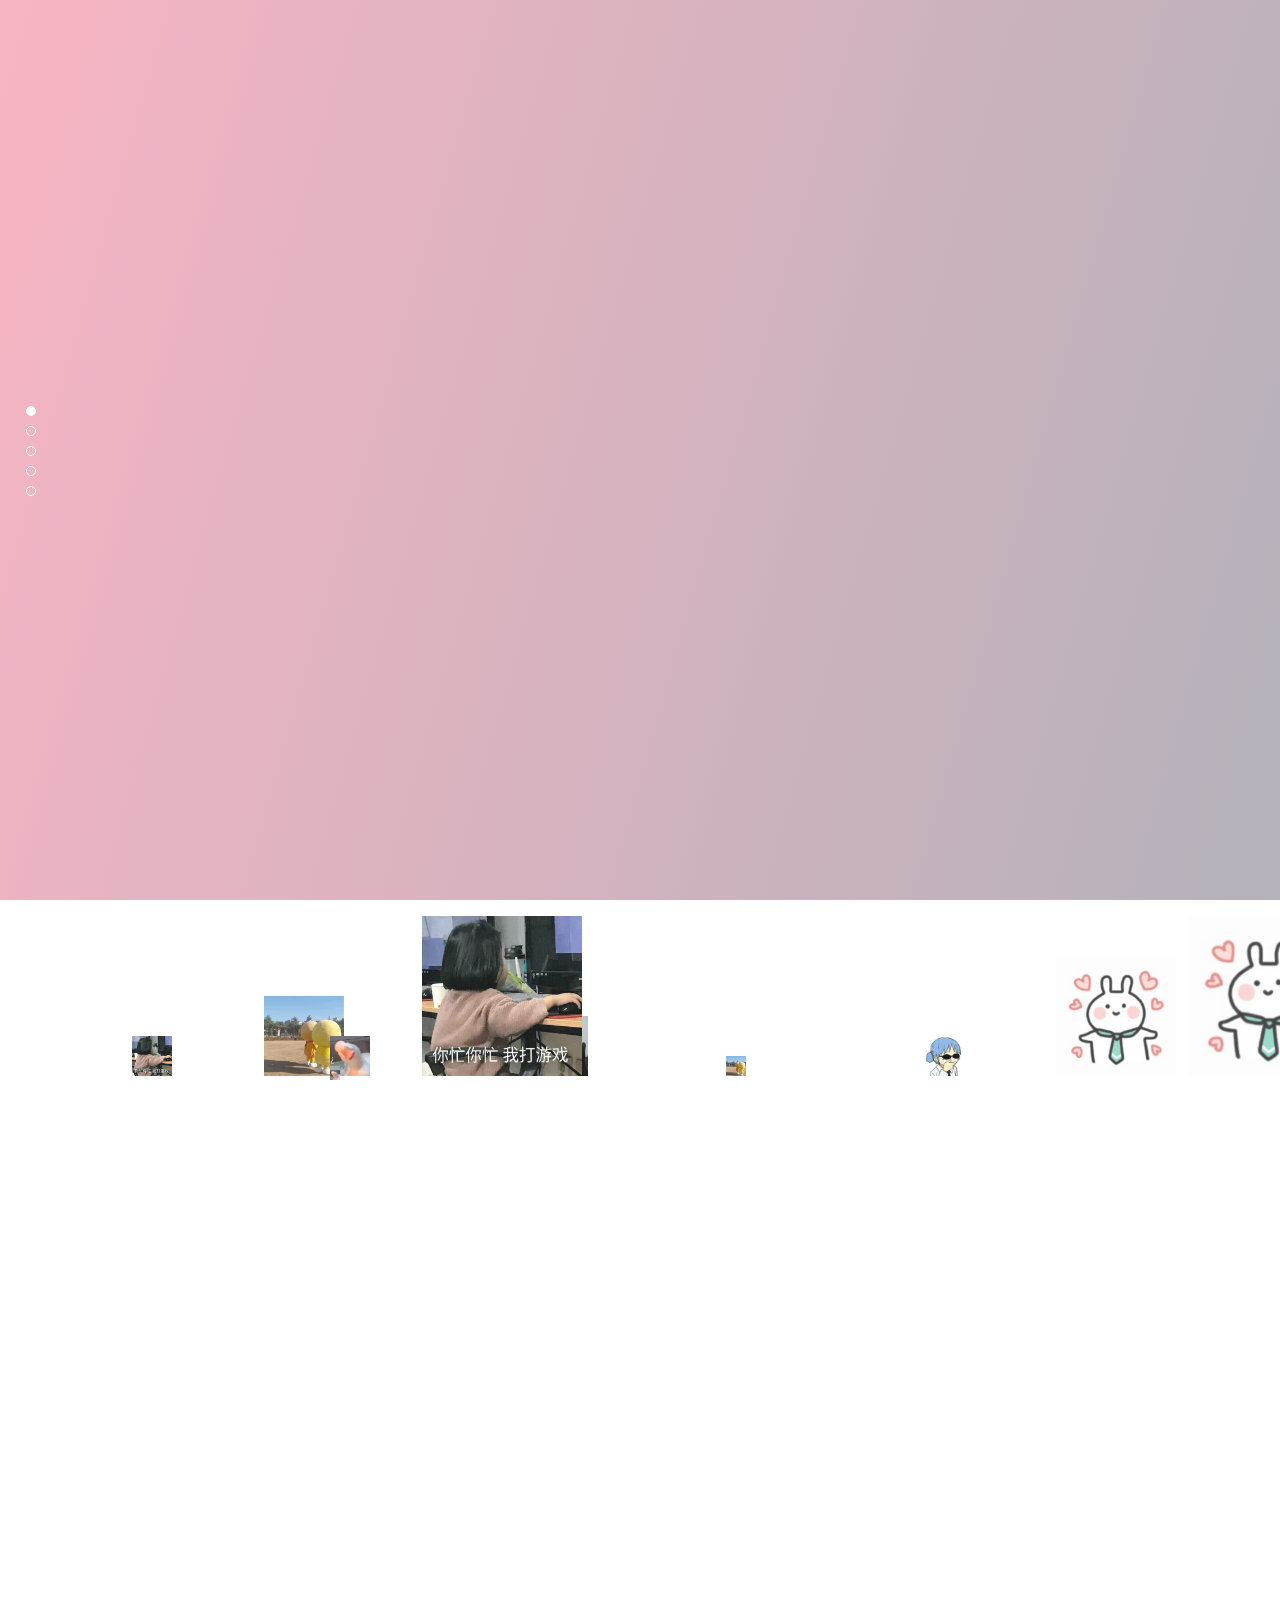
==== commit ce52c1dd: "update" ====
--- a/html/Memories.html
+++ b/html/Memories.html
@@ -15,7 +15,7 @@
           <div class="ly-box01">
 			<div class="ly-txt01">
 				<p class="ly-stxt01">我们认识的时间不长</p>
-				<p class="ly-stxt02">只有短短的68天</p>
+				<p class="ly-stxt02">只有短短的111天</p>
 				<p class="ly-stxt03">但是我们之间的点点滴滴</p>
 				<p class="ly-stxt04">历历在目</p>
 				<p class="ly-stxt05">仿佛就像在昨天一样</p>
@@ -52,7 +52,7 @@
                   <img class="ly-img11" src="../img/HappyBirthday.png" style="width:100%;height:100%">
               </div>
               <div class="ly-txt14">
-                 <p>宇宙超模小闫</p>
+                 <p>宇宙无敌互联网运营 小李同学</p>
 			     <p>我祝你所有的愿望都能成真</p>
 			     <p>所有的梦想都能实现</p>
 			     <p>所有的等候都能出现</p>
@@ -84,8 +84,8 @@
 				<p>你还经常生我的气</p>
 				<p>总说</p>
 				<p>我对你不好</p>
-				<p>冷漠</p>
-				<p>套路你</p>
+				<p>不关心你</p>
+				<p>不爱你</p>
 			</div>
 			<div class="ly-imgbox21">
 				<img class="ly-img21" src="img/2015.01.01-1.jpg">
@@ -104,12 +104,12 @@
 			<p>想让你不再生气</p>
 			<p>有什么好东西都想</p>
 			<p>跟你分享</p>
-			<p>记得过年的时候</p>
-			<p>我还把我唯一的</p>
-			<p>一张花花卡给了你</p>
+			<p>记得两个月的时候</p>
+			<p>我还把我人生中第一次送花</p>
+			<p>给了你</p>
 			<p>看我对你多好</p>
 			<p>而且</p>
-			<p>我从来都没有套路你</p>
+			<p>我从来都没有不关心你哦～</p>
 		</div>
 		</div>
 		<div class="ly-triangle22"></div>
@@ -139,11 +139,11 @@
 					<p>约好了</p>
 					<p>一起去旅游</p>
 					<p>一起攒钱</p>
-					<p>一起去办签证</p>
-					<p>一起去坐飞机</p>
+					<p>一起去美食</p>
+					<p>一起去在杭州安家</p>
 					<p>约好了</p>
-					<p>一起去冰岛</p>
-					<p>西藏</p>
+					<p>一起去南京</p>
+					<p>海南</p>
 					<p>云南</p>
 					<p>...</p>
 				</div>
@@ -208,7 +208,7 @@
 				<p>就像这跳不出的循环</p>
 				<p>直到永远</p>
 				<p>73、76、79、86、69、85</p>
-				<p style="font-size: 13px">这也许,是我能送给你最后的东西了吧? By 叶秋蓉</p>
+				<p style="font-size: 13px">这可是我花了好几个星期做的小惊喜哦！ By 朱先森</p>
 			</div>
 			<div class="ly-imgbox12" style="">
 				<img class="ly-img12" src="../img/fly6.jpeg" style="height:100%">
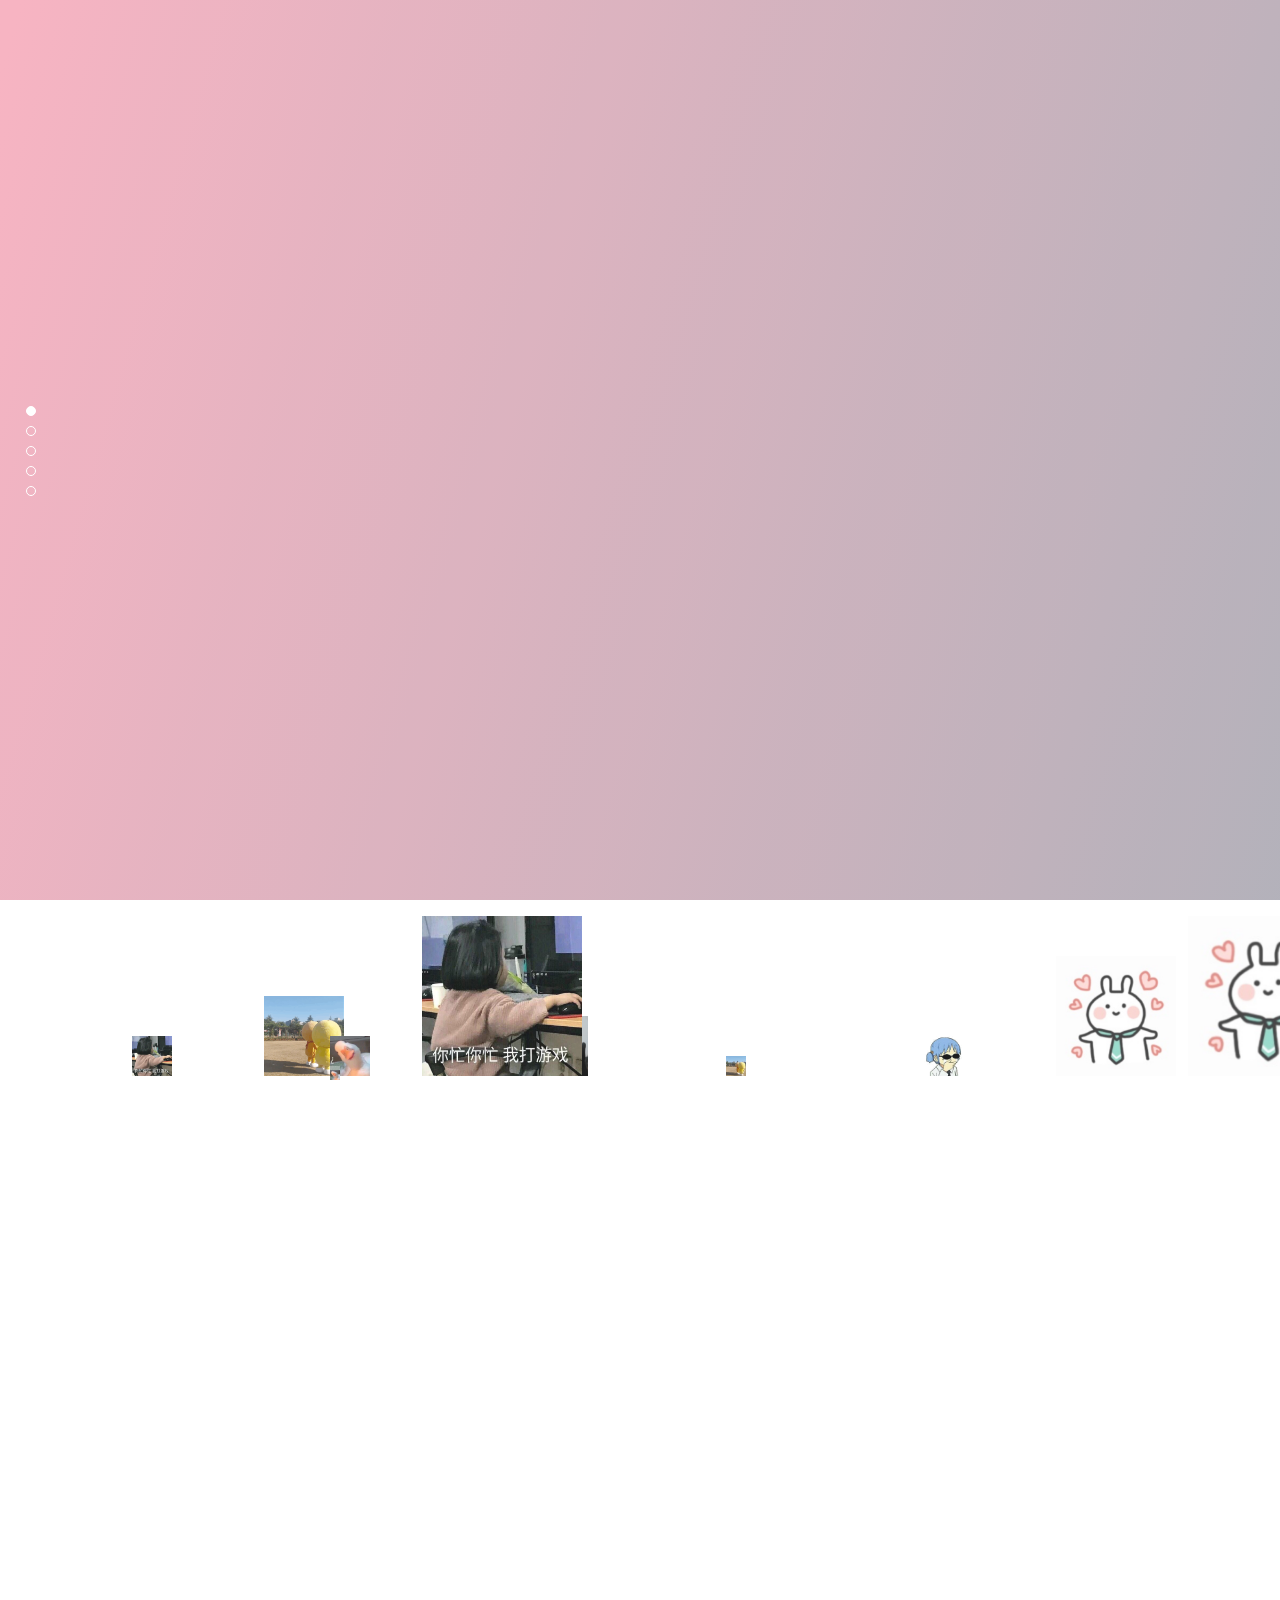
==== commit 7e7a10a3: "update" ====
--- a/html/Memories.html
+++ b/html/Memories.html
@@ -105,11 +105,11 @@
 			<p>有什么好东西都想</p>
 			<p>跟你分享</p>
 			<p>记得两个月的时候</p>
-			<p>我还把我人生中第一次送花</p>
+			<p>我人生中第一次送花</p>
 			<p>给了你</p>
 			<p>看我对你多好</p>
 			<p>而且</p>
-			<p>我从来都没有不关心你哦～</p>
+			<p>我一直都有关心你哦～</p>
 		</div>
 		</div>
 		<div class="ly-triangle22"></div>
@@ -208,7 +208,7 @@
 				<p>就像这跳不出的循环</p>
 				<p>直到永远</p>
 				<p>73、76、79、86、69、85</p>
-				<p style="font-size: 13px">这可是我花了好几个星期做的小惊喜哦！ By 朱先森</p>
+				<p style="font-size: 13px">这就是我的小惊喜哦！ By 朱先森</p>
 			</div>
 			<div class="ly-imgbox12" style="">
 				<img class="ly-img12" src="../img/fly6.jpeg" style="height:100%">
